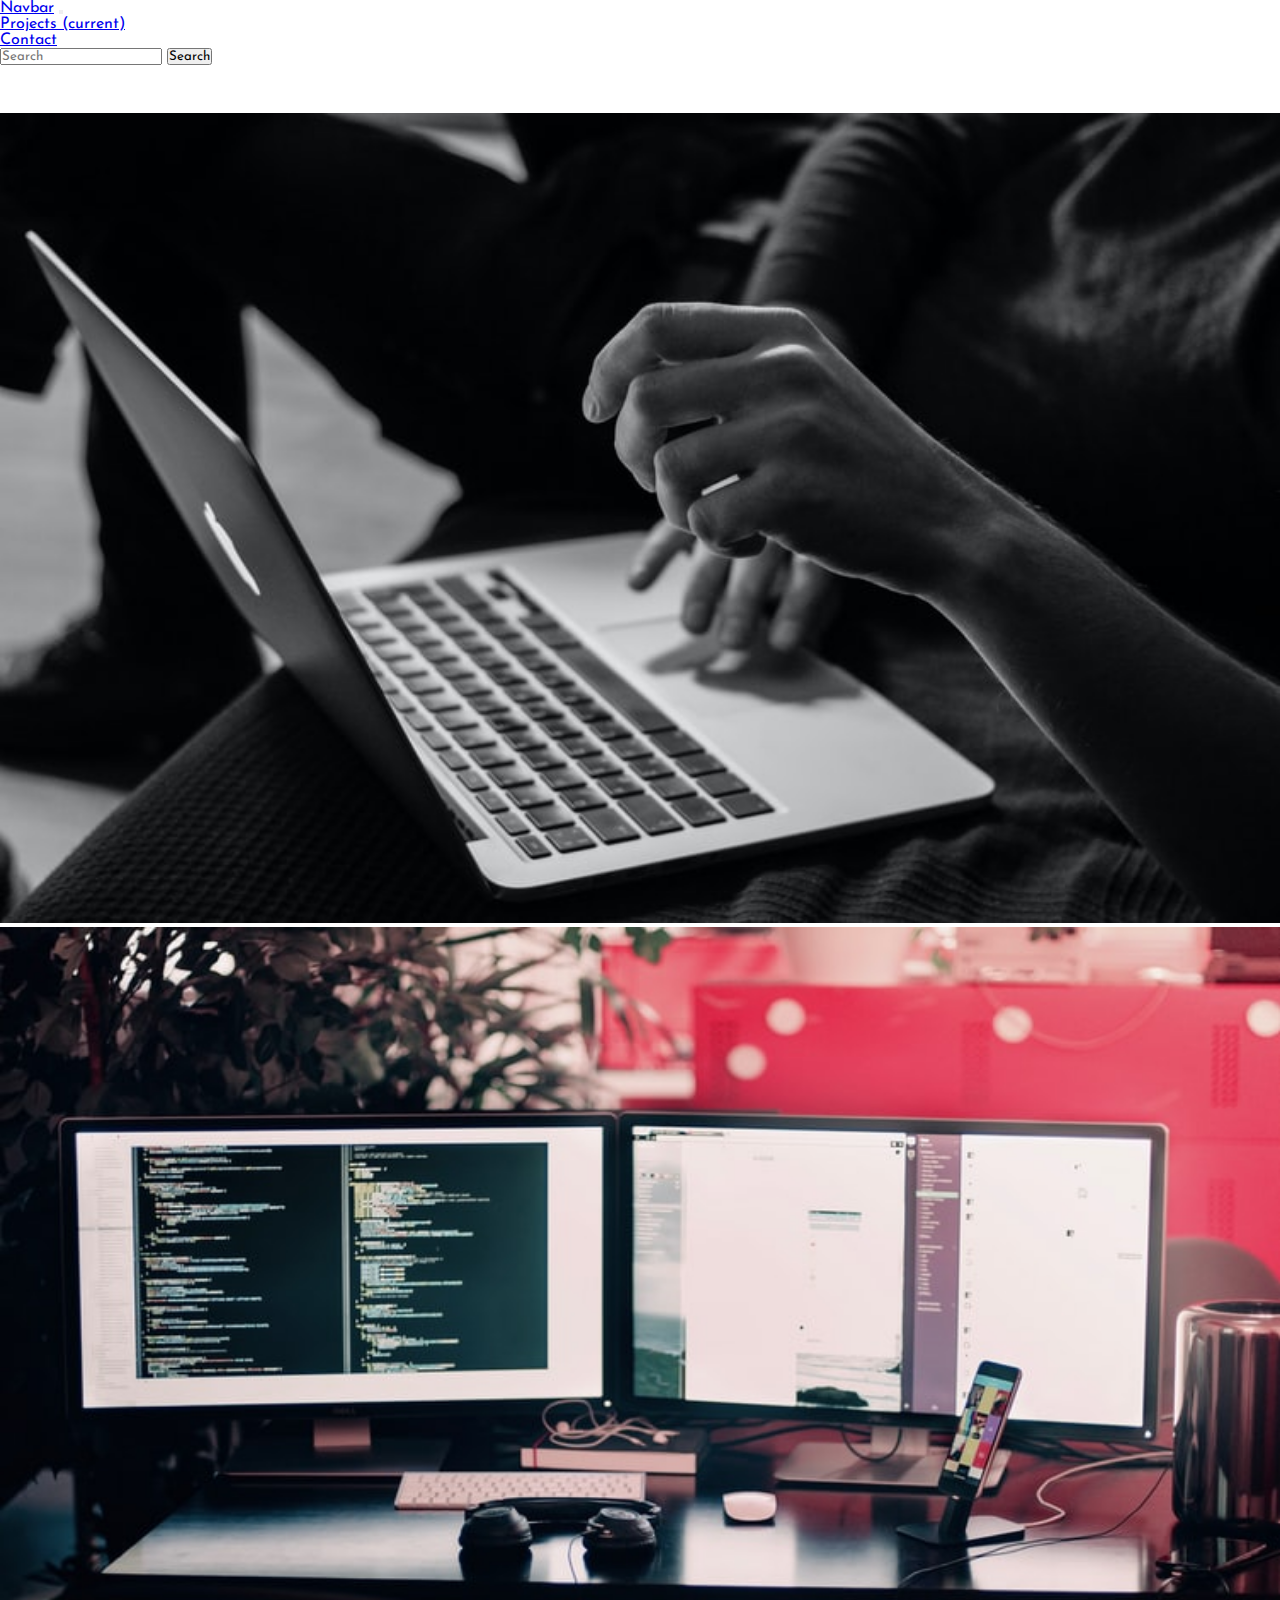
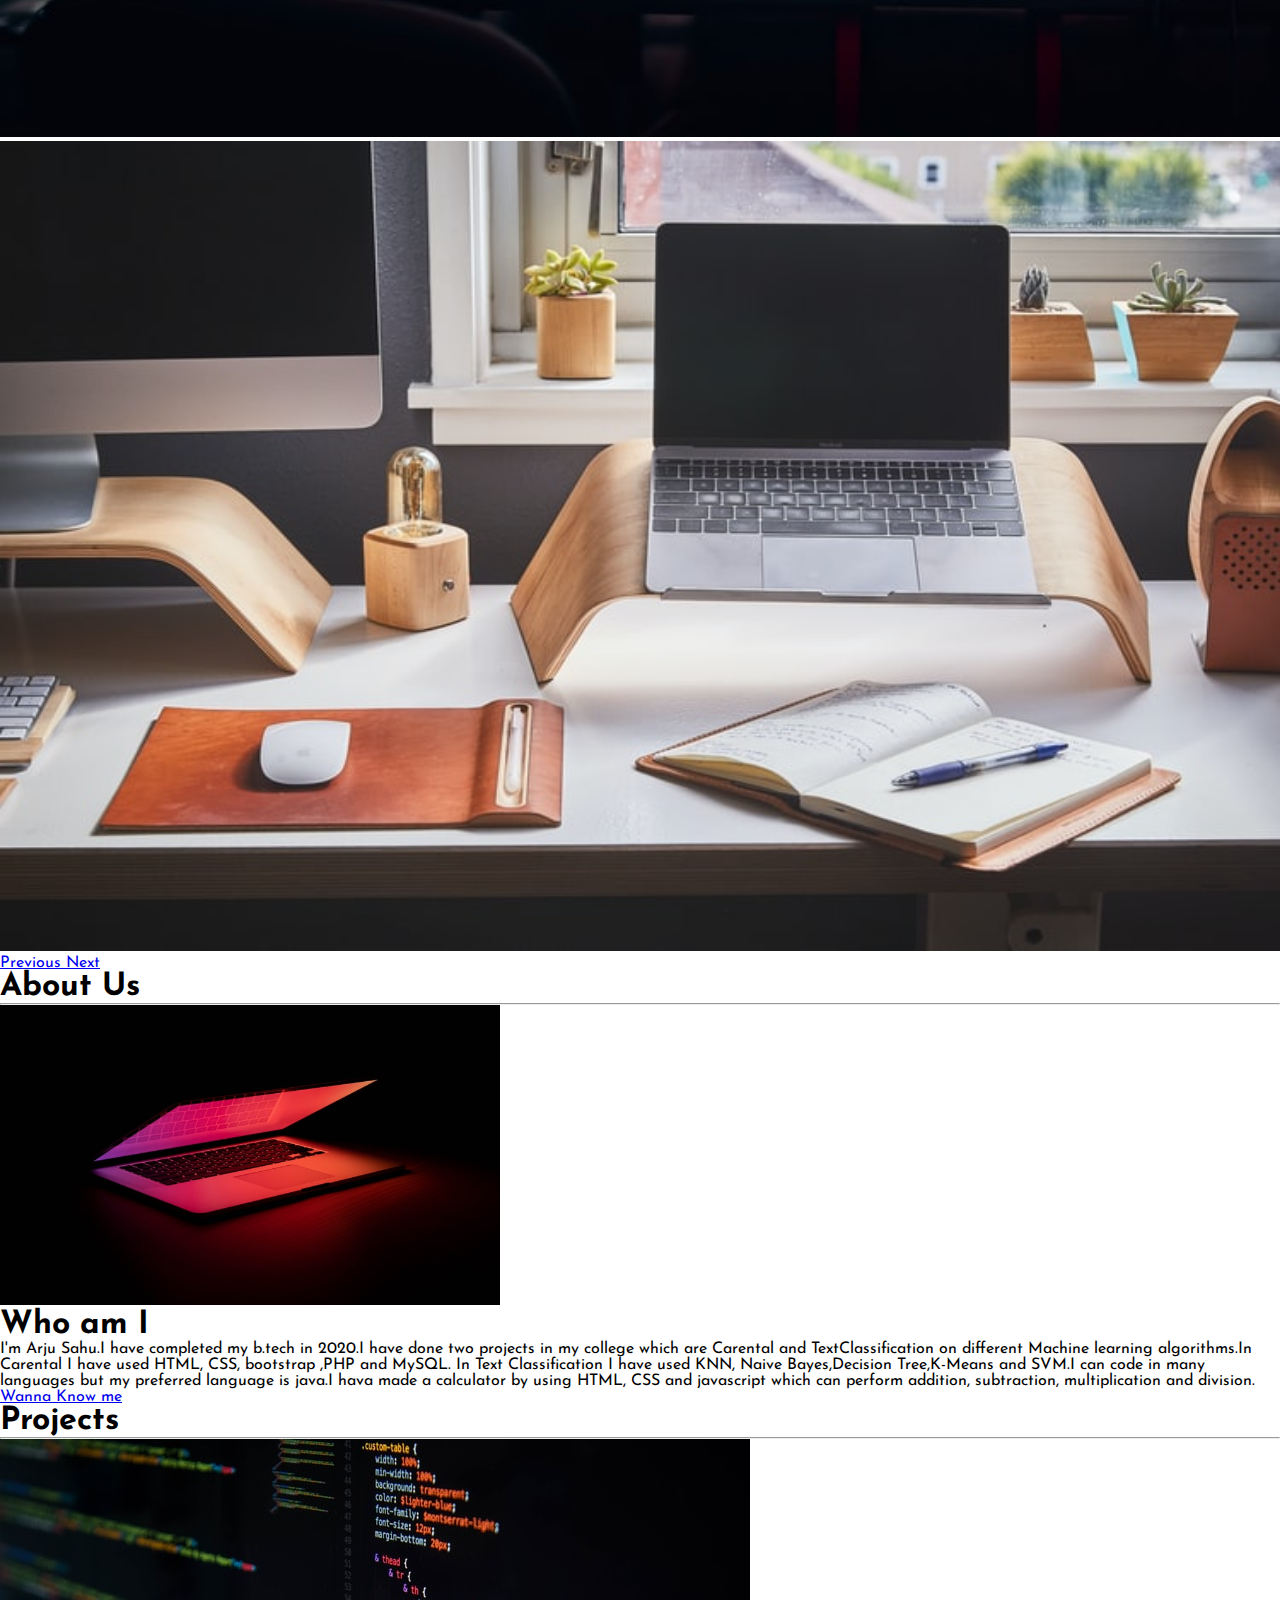
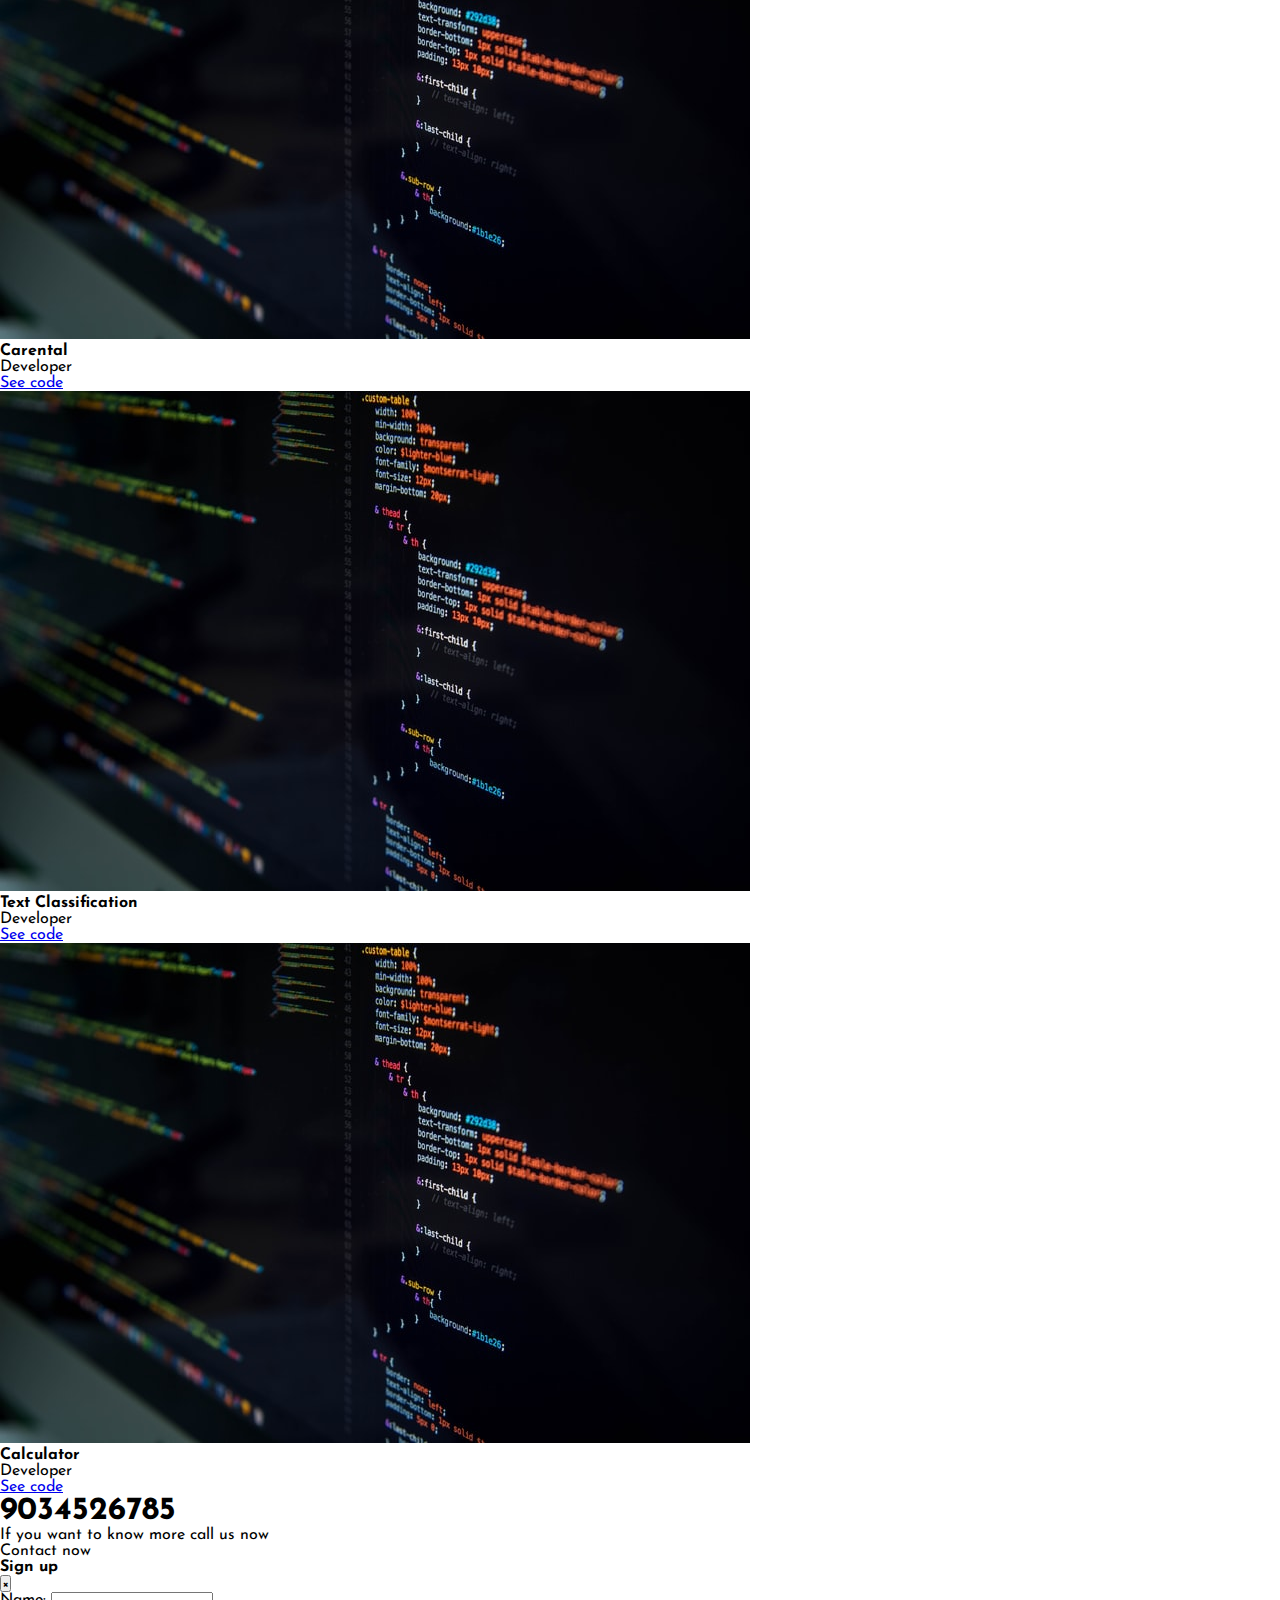
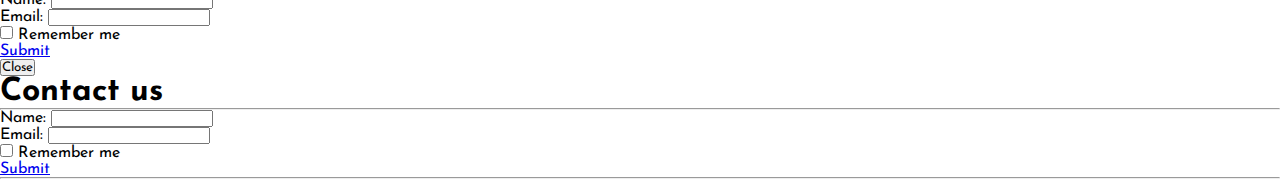
==== index.html @ 0f5ae2fe "blog" ====
<!DOCTYPE html>
<html lang="en">
<head>
    <meta charset="UTF-8">
    <meta name="viewport" content="width=device-width, initial-scale=1.0">
    <title>Document</title>
    <link rel="stylesheet" href="https://cdn.jsdelivr.net/npm/bootstrap@4.5.3/dist/css/bootstrap.min.css" integrity="sha384-TX8t27EcRE3e/ihU7zmQxVncDAy5uIKz4rEkgIXeMed4M0jlfIDPvg6uqKI2xXr2" crossorigin="anonymous">
<link rel="stylesheet" href="bootpro.css">
<link rel="preconnect" href="https://fonts.gstatic.com">
<link href="https://fonts.googleapis.com/css2?family=Josefin+Sans:ital,wght@0,200;0,300;0,400;0,500;1,200;1,300;1,400;1,700&display=swap" rel="stylesheet">

</head>
<body>
<header>
    <nav class="navbar navbar-expand-lg navbar-dark bg-dark">
        <a class="navbar-brand" href="#">Navbar</a>
        <button class="navbar-toggler" type="button" data-toggle="collapse" data-target="#navbarSupportedContent" aria-controls="navbarSupportedContent" aria-expanded="false" aria-label="Toggle navigation">
          <span class="navbar-toggler-icon"></span>
        </button>
      
        <div class="collapse navbar-collapse" id="navbarSupportedContent">
          <ul class="navbar-nav ml-auto">
            <li class="nav-item active">
              <a class="nav-link" href="#projects">Projects <span class="sr-only">(current)</span></a>
            </li>
            <li class="nav-item">
              <a class="nav-link" href="#contact">Contact</a>
            </li>
            <!-- <li class="nav-item dropdown">
              <a class="nav-link dropdown-toggle" href="#" id="navbarDropdown" role="button" data-toggle="dropdown" aria-haspopup="true" aria-expanded="false">
                Dropdown
              </a>
              <div class="dropdown-menu" aria-labelledby="navbarDropdown">
                <a class="dropdown-item" href="#">Action</a>
                <a class="dropdown-item" href="#">Another action</a>
                <div class="dropdown-divider"></div>
                <a class="dropdown-item" href="#">Something else here</a>
              </div>
            </li> -->
            <!-- <li class="nav-item">
              <a class="nav-link disabled" href="#" tabindex="-1" aria-disabled="true"></a>
            </li> -->
          </ul>
          <form class="form-inline my-2 my-lg-0">
            <input class="form-control mr-sm-2" type="search" placeholder="Search" aria-label="Search">
            <button class="btn btn-outline-success my-2 my-sm-0" type="submit">Search</button>
          </form>
        </div>
      </nav>
      <div id="carouselExampleIndicators" class="carousel slide" data-ride="carousel">
        <ol class="carousel-indicators">
          <li data-target="#carouselExampleIndicators" data-slide-to="0" class="active"></li>
          <li data-target="#carouselExampleIndicators" data-slide-to="1"></li>
          <li data-target="#carouselExampleIndicators" data-slide-to="2"></li>
        </ol>
        <div class="carousel-inner">
          <div class="carousel-item active">
            <img src="images/image1.jfif" class="d-block w-100" alt="..." width="500" height="200">
          </div>
          <div class="carousel-item">
            <img src="images/image5.jfif" class="d-block w-100" alt="..." width="500" height="200">
          </div>
          <div class="carousel-item">
            <img src="images/image8.jfif" class="d-block w-100" alt="..." width="500" height="200">
          </div>
        </div>
        <a class="carousel-control-prev" href="#carouselExampleIndicators" role="button" data-slide="prev">
          <span class="carousel-control-prev-icon" aria-hidden="true"></span>
          <span class="sr-only">Previous</span>
        </a>
        <a class="carousel-control-next" href="#carouselExampleIndicators" role="button" data-slide="next">
          <span class="carousel-control-next-icon" aria-hidden="true"></span>
          <span class="sr-only">Next</span>
        </a>
      </div> 
</header>

<section>
    <div class="container-fluid">
        <h1 class="text-center pt-5">About Us</h1>
        <hr class="w-25 mx-auto pt-5">
        <div class="row mb-5">
            <div class="col-lg-6 col-md-6 col-12">
                <img src="images/image3.jfif" class="img-fluid"width="500" height="300">
            </div>

        <div class="col-lg-6 col-md-6 col-12">
            <h1>Who am I</h1>
            <p class="pt-4 pb-3">
                I'm Arju Sahu.I have completed my b.tech in 2020.I have done two projects in my college which are Carental and TextClassification
                on different Machine learning algorithms.In Carental I have used HTML, CSS, bootstrap ,PHP and MySQL.
                In Text Classification I have used KNN, Naive Bayes,Decision Tree,K-Means and SVM.I can code in many languages 
                but my preferred language is java.I hava made a calculator by using HTML, CSS and javascript which can perform addition,
                subtraction, multiplication and division.
            </p>
            <a class="btn btn-primary" href="https://www.linkedin.com/in/arju-sahu-9819171a5" target="_blank">Wanna Know me</a>
        </div>
       </div>

    </div>
</section>

<!-- service part -->

<section>
    <div class="container">
        <h1 class="text-center pt-5" id="projects">Projects</h1>
        <hr class="w-25 mx-auto pt-5">
        


<div class="row text-center mb-5">
<div class="col-lg-4 col-md-4 col-12">
    <div class="card" style="width:350px">
        <img class="card-img-top" src="images/code.jfif" alt="Card image">
        <div class="card-body">
          <h4 class="card-title">Carental</h4>
          <p class="card-text">Developer</p>
          <a href="https://github.com/arjusahu/carental" class="btn btn-primary" target="_blank">See code</a>
        </div>
      </div>
</div>
<div class="col-lg-4 col-md-4 col-12">
    <div class="card" style="width:350px">
        <img class="card-img-top" src="images/code.jfif" alt="Card image">
        <div class="card-body">
          <h4 class="card-title">Text Classification</h4>
          <p class="card-text">Developer</p>
          <a href="https://github.com/arjusahu/textclassificationsurvey" class="btn btn-primary" target="_blank">See code</a>
        </div>
      </div>
</div>
<div class="col-lg-4 col-md-4 col-12">
    <div class="card" style="width:350px">
        <img class="card-img-top" src="images/code.jfif" alt="Card image">
        <div class="card-body">
          <h4 class="card-title">Calculator</h4>
          <p class="card-text">Developer</p>
          <a href="https://github.com/arjusahu/calculator" class="btn btn-primary" target="_blank">See code</a>
        </div>
      </div>
</div>

</div>
</div>
</section>

<!-- article -->
<section class="bg-primary">
    <article class=" py-5">
    <div class="text-center">
        <h1 class="display-3 text-white">9034526785</h1>
        <p class="text-white">If you want to know more call us now</p>
        <buttton class="btn btn-warning" data-toggle="modal" data-target="#myModal">Contact now</buttton>
    </div>
    <div class="modal fade" id="myModal">
        <div class="modal-dialog modal-dialog-centered">
          <div class="modal-content">
          
            <!-- Modal Header -->
            <div class="modal-header">
              <h4 class="modal-title">Sign up</h4>
              <button type="button" class="close" data-dismiss="modal">&times;</button>
            </div>
            
            <!-- Modal body -->
            <div class="modal-body">
                <form action="/action_page.php">
                    <div class="form-group">
                      <label for="email">Name:</label>
                      <input type="text" class="form-control" placeholder="" id="email" autocomplete="off">
                    </div>
                    <div class="form-group">
                      <label for="pwd">Email:</label>
                      <input type="email" class="form-control" placeholder="" id="pwd">
                    </div>
                    <div class="form-group form-check">
                      <label class="form-check-label">
                        <input class="form-check-input" type="checkbox"> Remember me
                      </label>
                    </div>
                    <a href="#" class="btn btn-primary">Submit</a>
                  </form>
            </div>
            
            <!-- Modal footer -->
            <div class="modal-footer">
              <button type="button" class="btn btn-secondary" data-dismiss="modal">Close</button>
            </div>
            
          </div>
        </div>
      </div>
      
</article>
</section>


<!-- contact us -->



<section >
    <div class="container">
        <h1 class="text-center pt-5" id="contact">Contact us</h1>
        <hr class="w-25 mx-auto pt-5">
        <div class="w-50 mx-auto">
        <form action="/action_page.php">
            <div class="form-group">
              <label for="email">Name:</label>
              <input type="text" class="form-control" placeholder="" id="email" autocomplete="off">
            </div>
            <div class="form-group">
              <label for="pwd">Email:</label>
              <input type="email" class="form-control" placeholder="" id="pwd">
            </div>
            <div class="form-group form-check">
              <label class="form-check-label">
                <input class="form-check-input" type="checkbox"> Remember me
              </label>
            </div>
            <div class="text-center">
            <a href="#" class="btn btn-primary">Submit</a>
        </div>
          </form>

</div>
</div>
</section>
<hr class="w-25 mx-auto pt-5">



<script src="https://ajax.googleapis.com/ajax/libs/jquery/3.5.1/jquery.min.js"></script>
<script src="https://cdnjs.cloudflare.com/ajax/libs/popper.js/1.16.0/umd/popper.min.js"></script>
<script src="https://maxcdn.bootstrapcdn.com/bootstrap/4.5.2/js/bootstrap.min.js"></script>

</body>
</html>
---- bootpro.css ----
.carousel-inner img {
    width: 100%;
    height: 90vh;
  }
  *{
      margin:0px;
      padding:0px;
      font-family: 'Josefin Sans', sans-serif;
  }
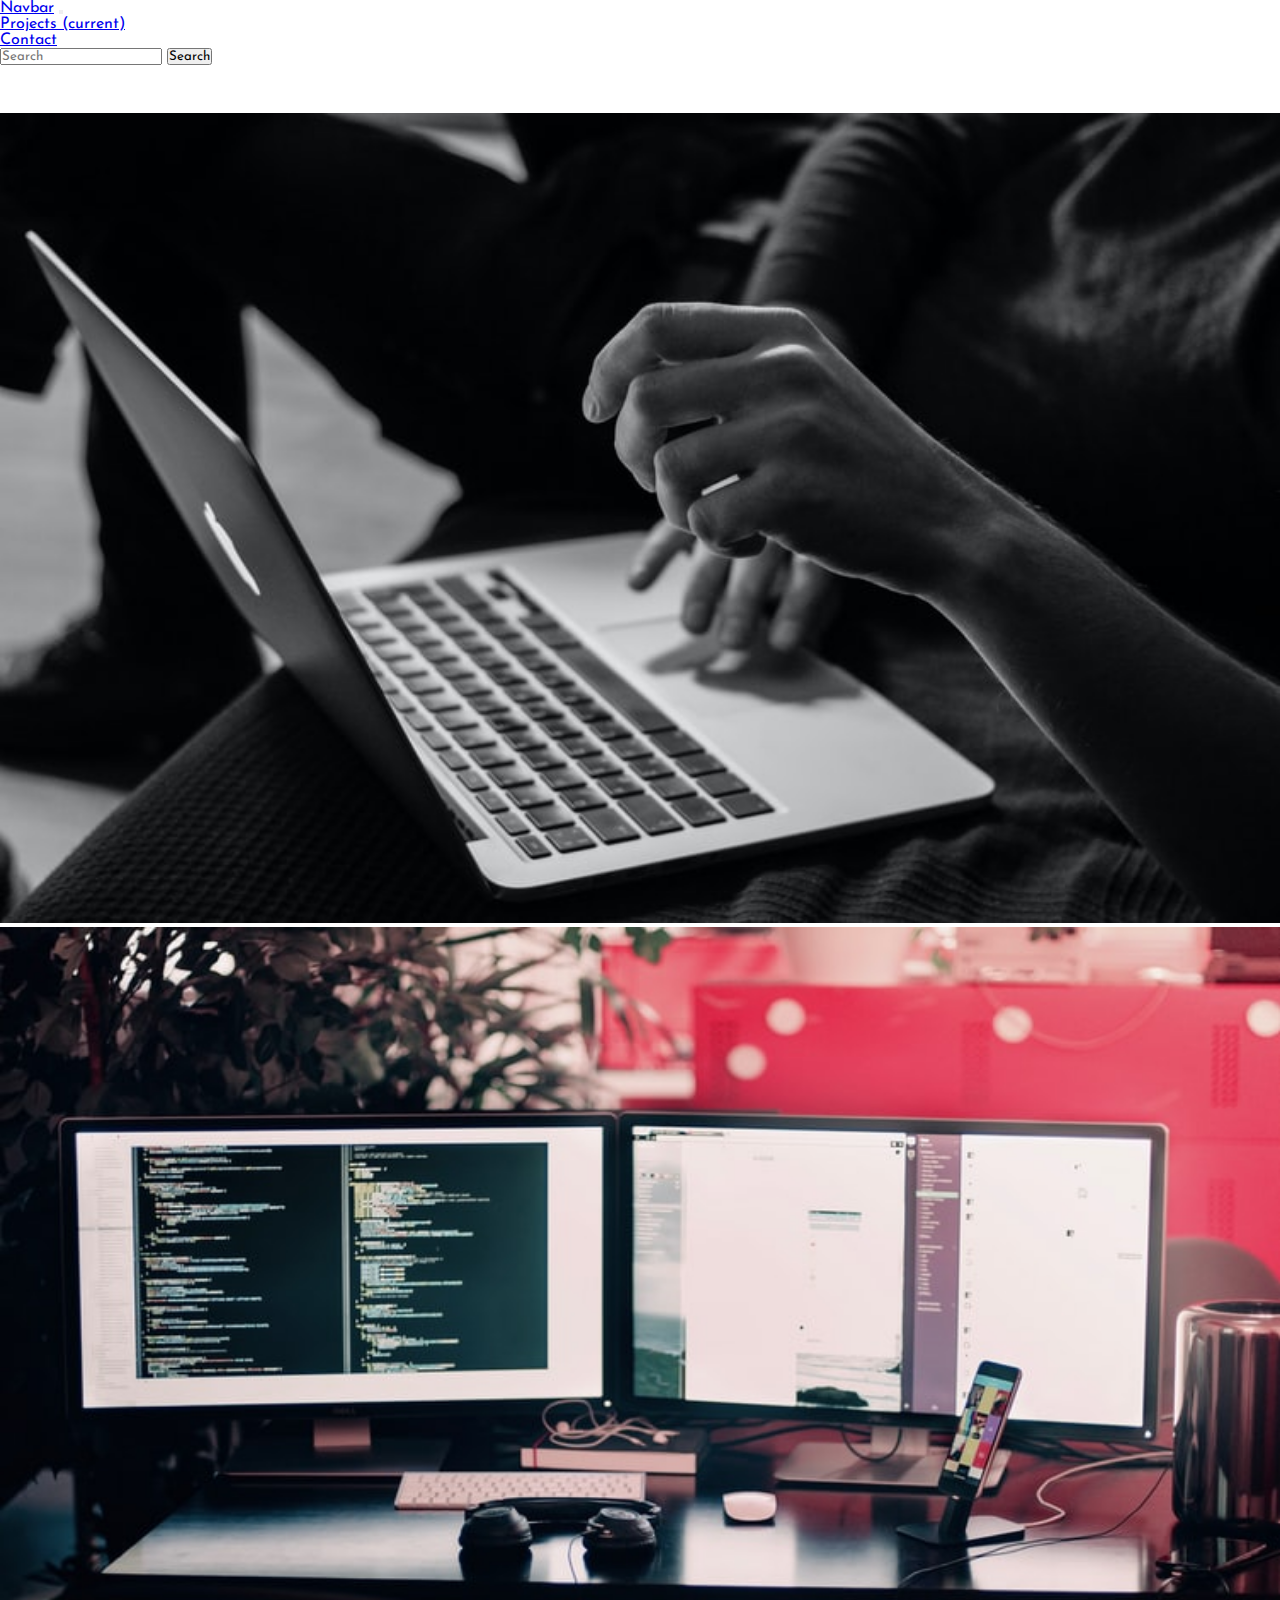
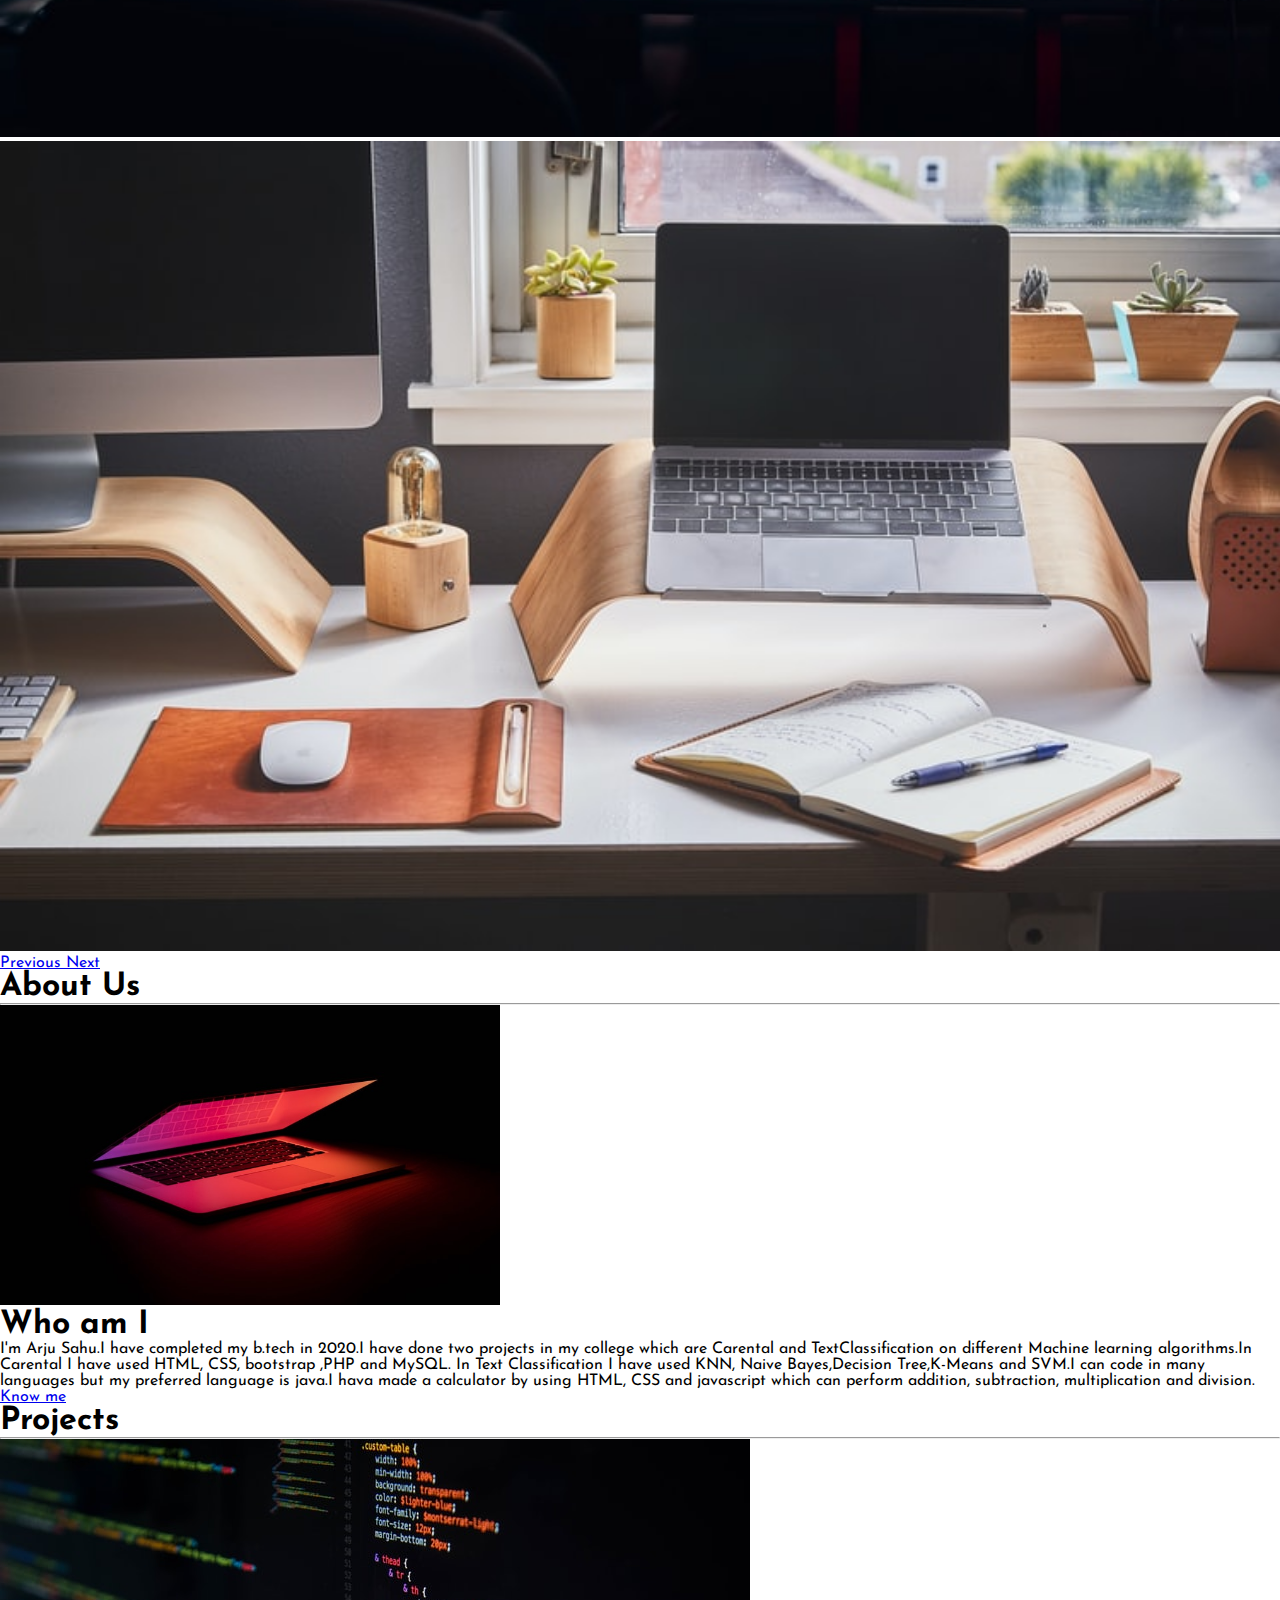
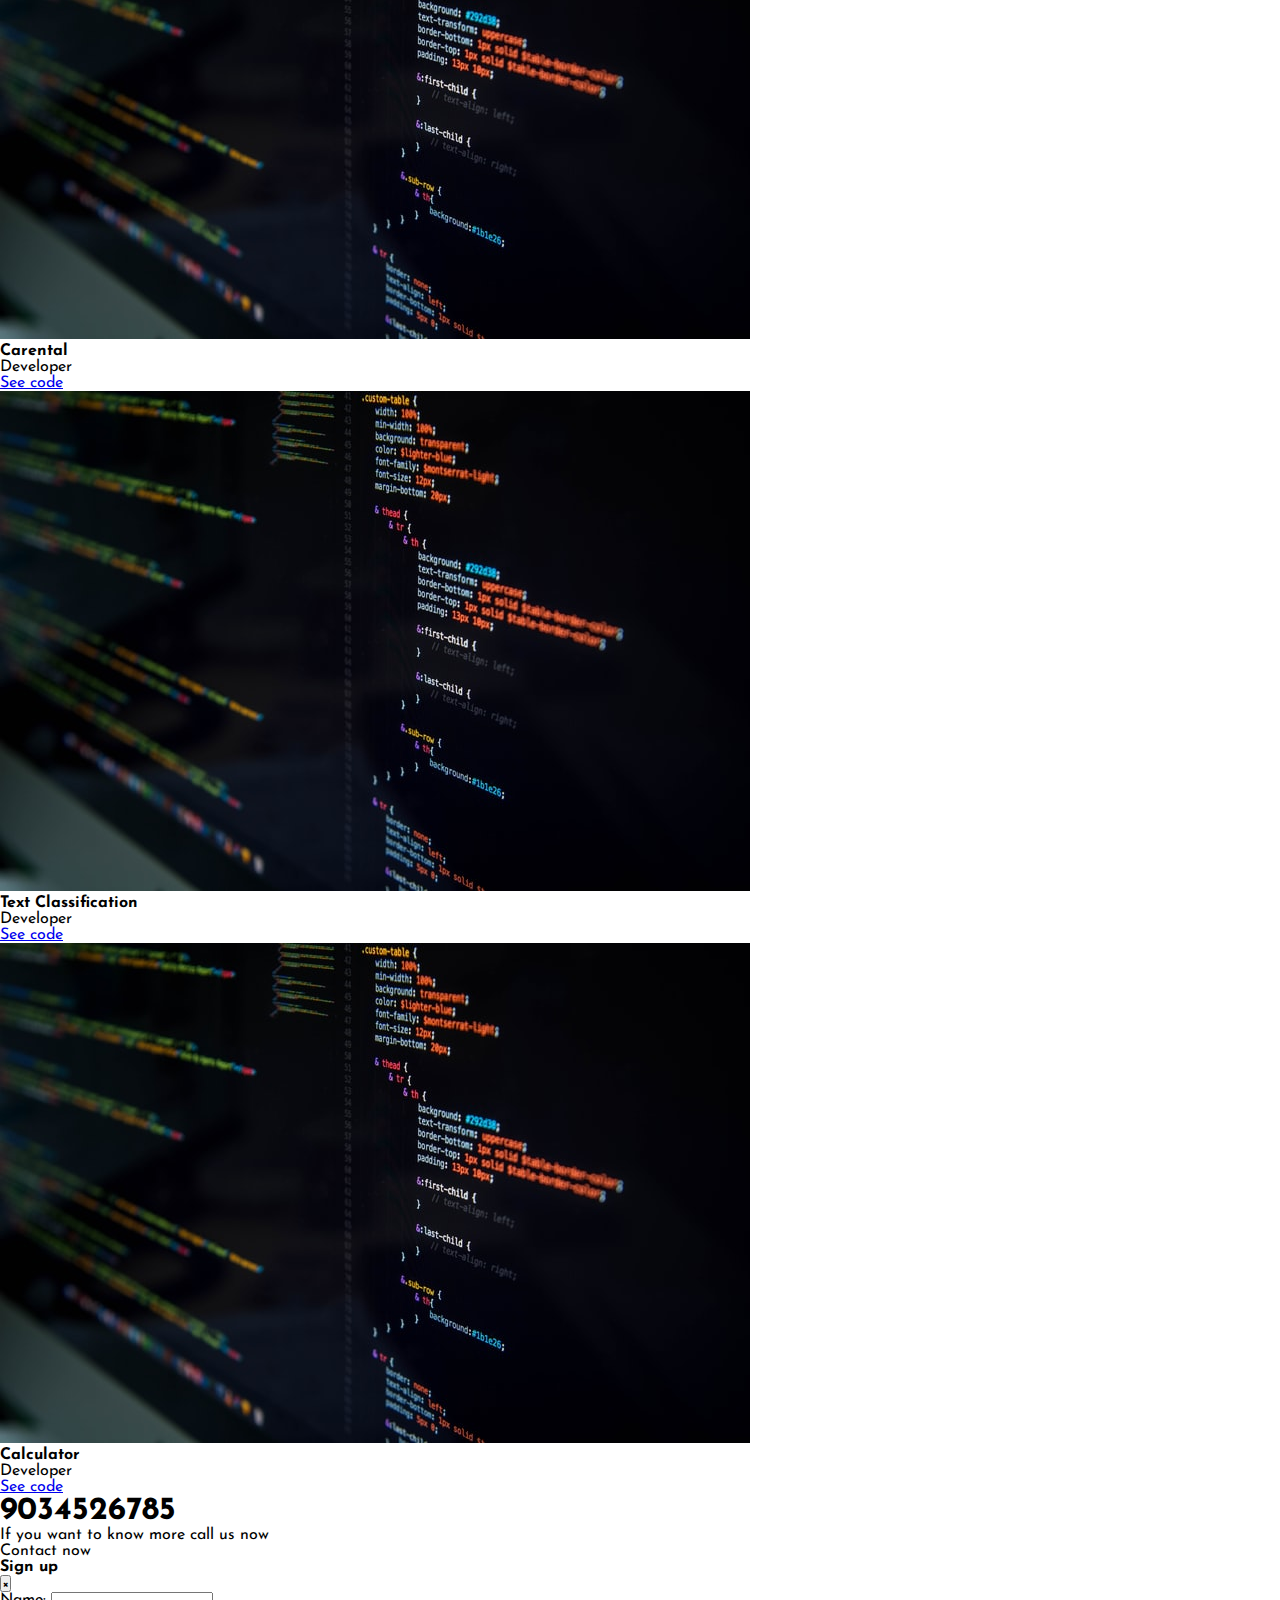
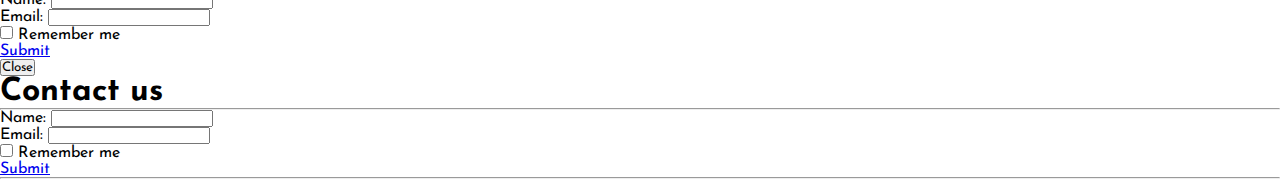
==== commit 29cd467d: "blog" ====
--- a/index.html
+++ b/index.html
@@ -85,7 +85,7 @@
             </div>
 
         <div class="col-lg-6 col-md-6 col-12">
-            <h1>Who am I</h1>
+            <h1 class="pt-3">Who am I</h1>
             <p class="pt-4 pb-3">
                 I'm Arju Sahu.I have completed my b.tech in 2020.I have done two projects in my college which are Carental and TextClassification
                 on different Machine learning algorithms.In Carental I have used HTML, CSS, bootstrap ,PHP and MySQL.
@@ -93,7 +93,7 @@
                 but my preferred language is java.I hava made a calculator by using HTML, CSS and javascript which can perform addition,
                 subtraction, multiplication and division.
             </p>
-            <a class="btn btn-primary" href="https://www.linkedin.com/in/arju-sahu-9819171a5" target="_blank">Wanna Know me</a>
+            <a class="btn btn-primary" href="https://www.linkedin.com/in/arju-sahu-9819171a5" target="_blank">Know me</a>
         </div>
        </div>
 
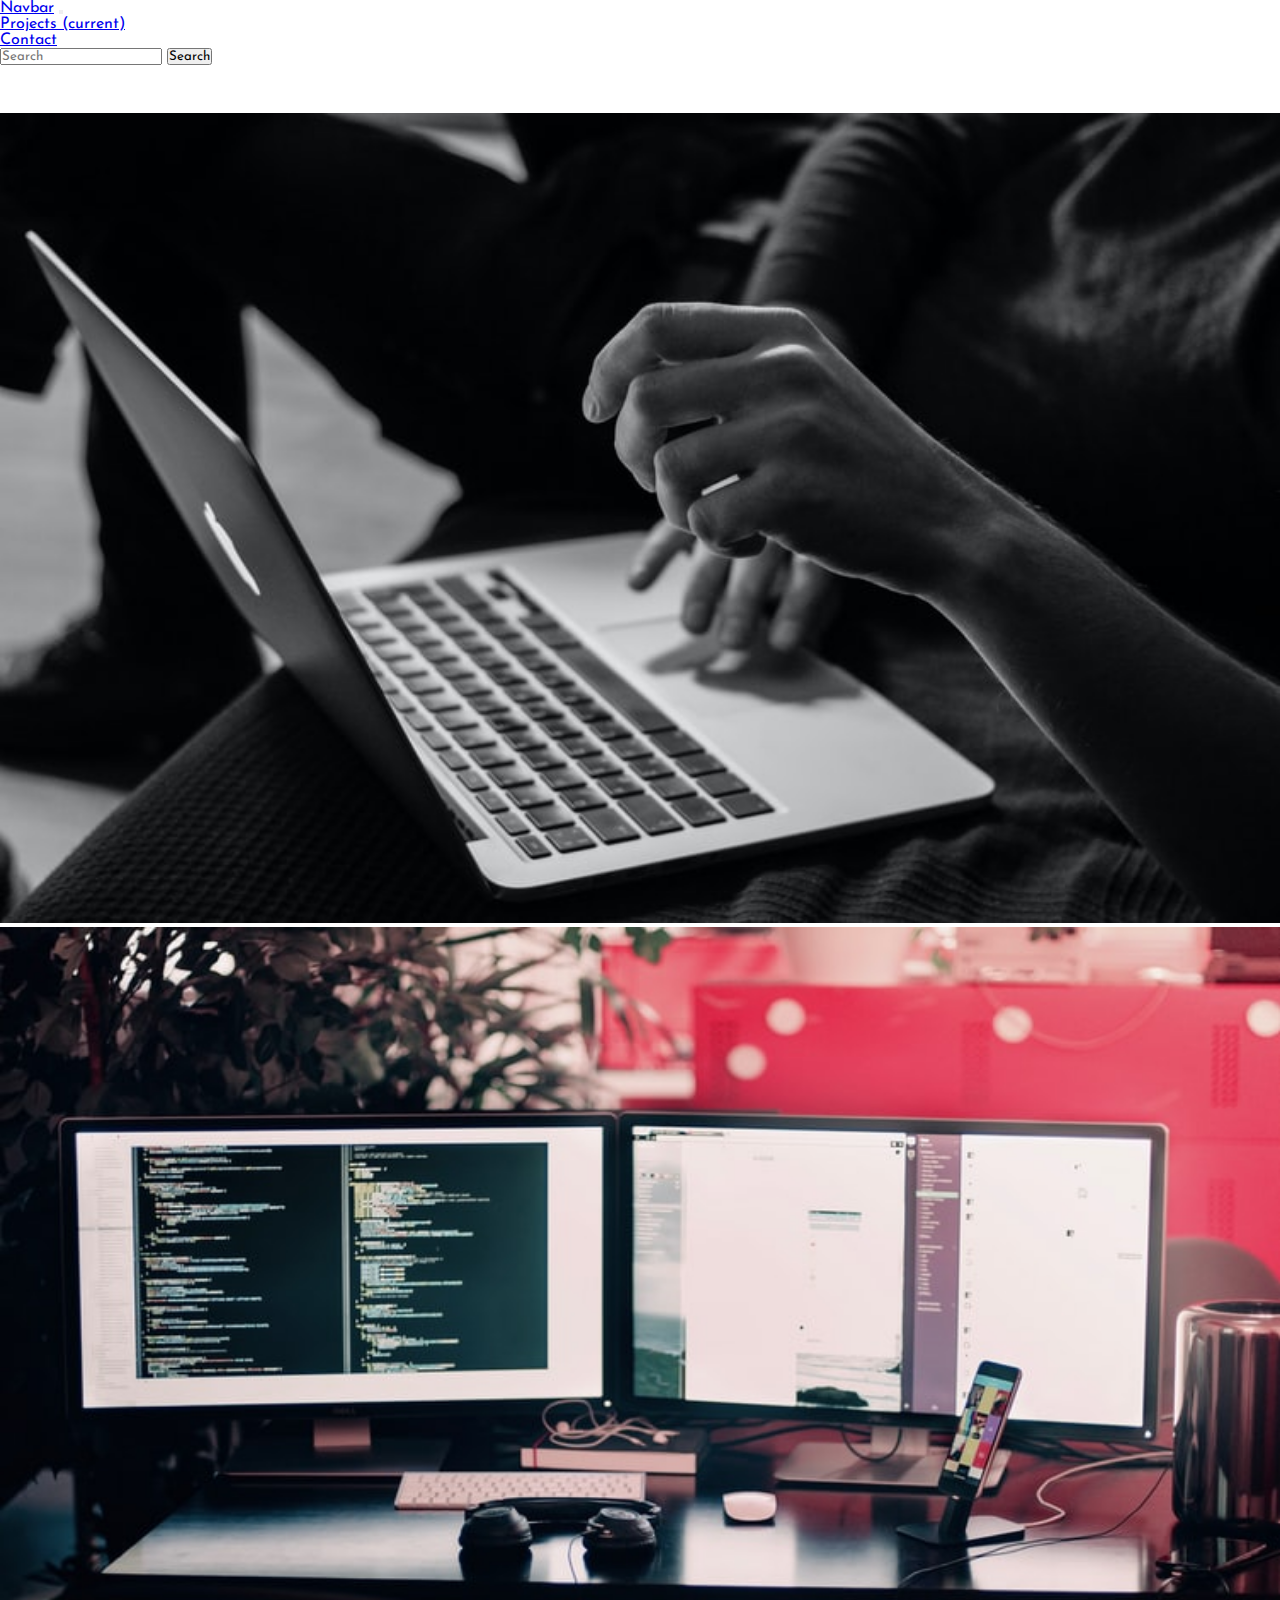
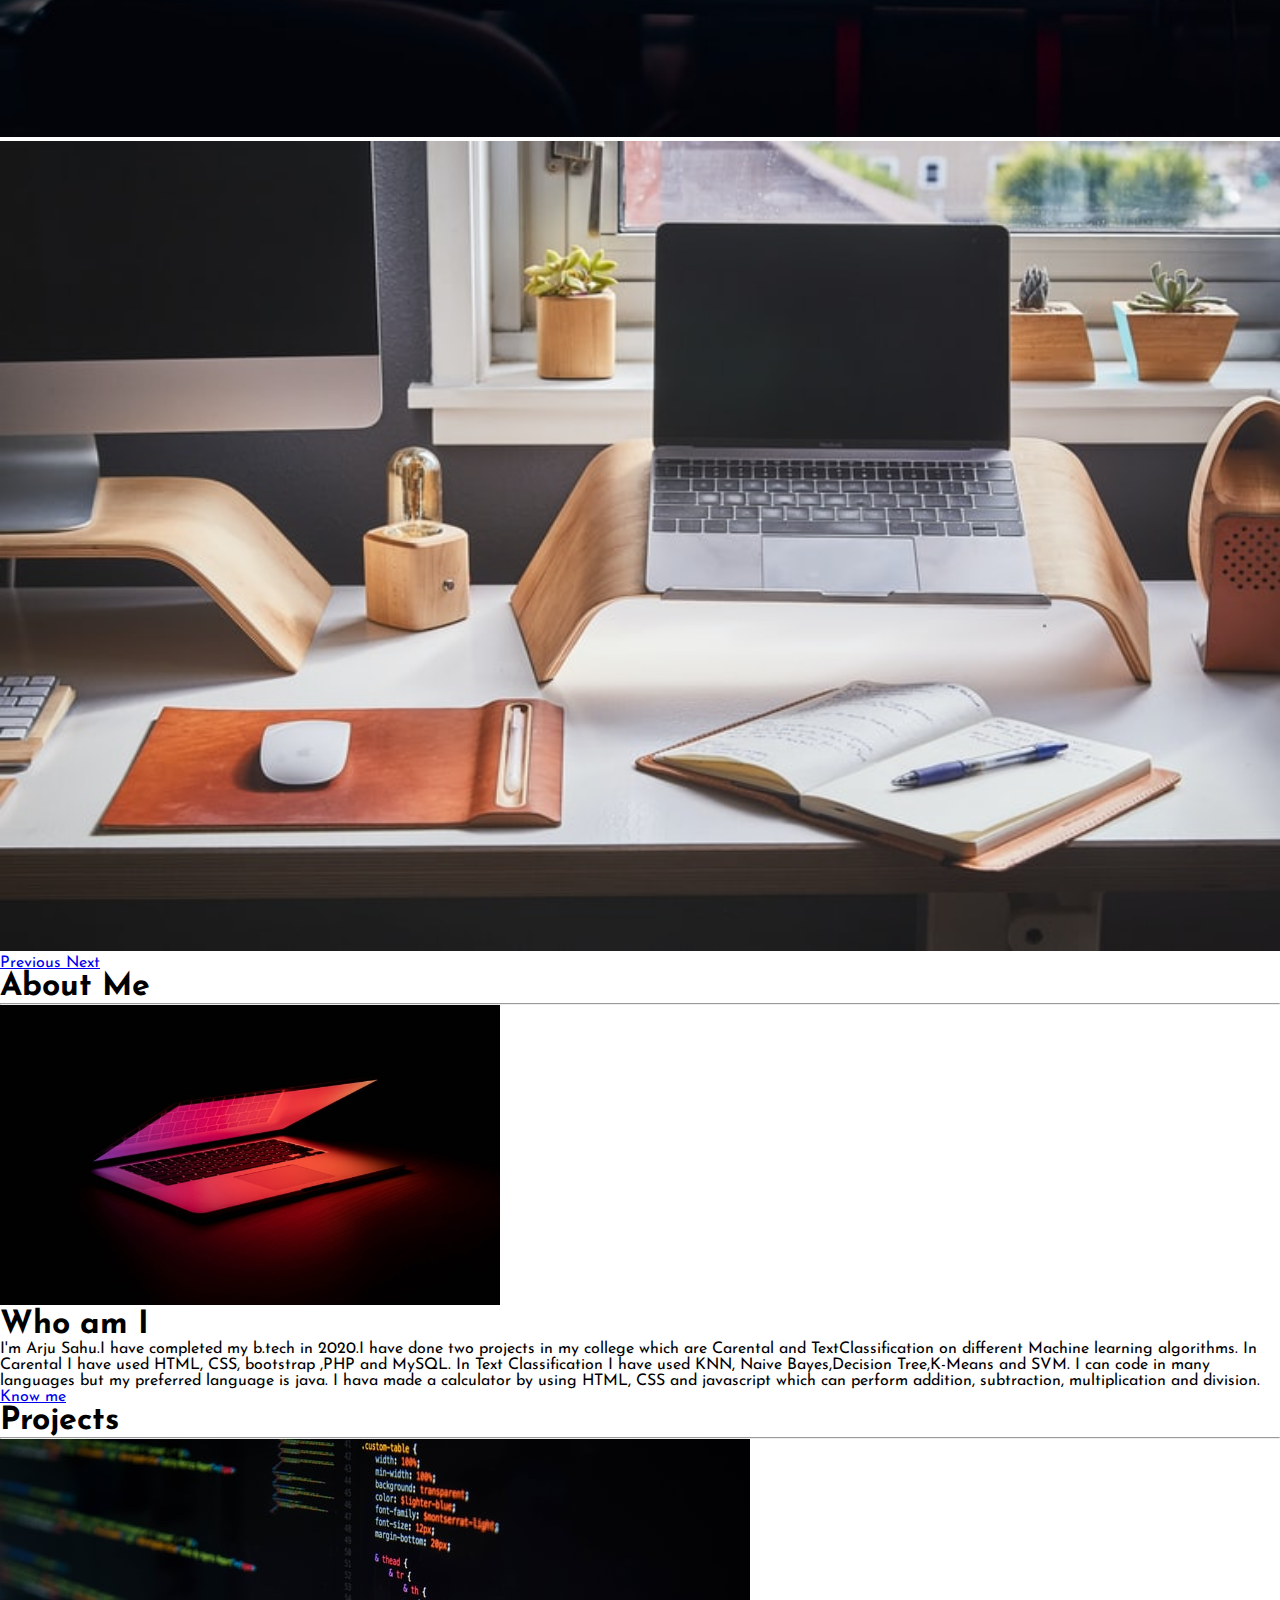
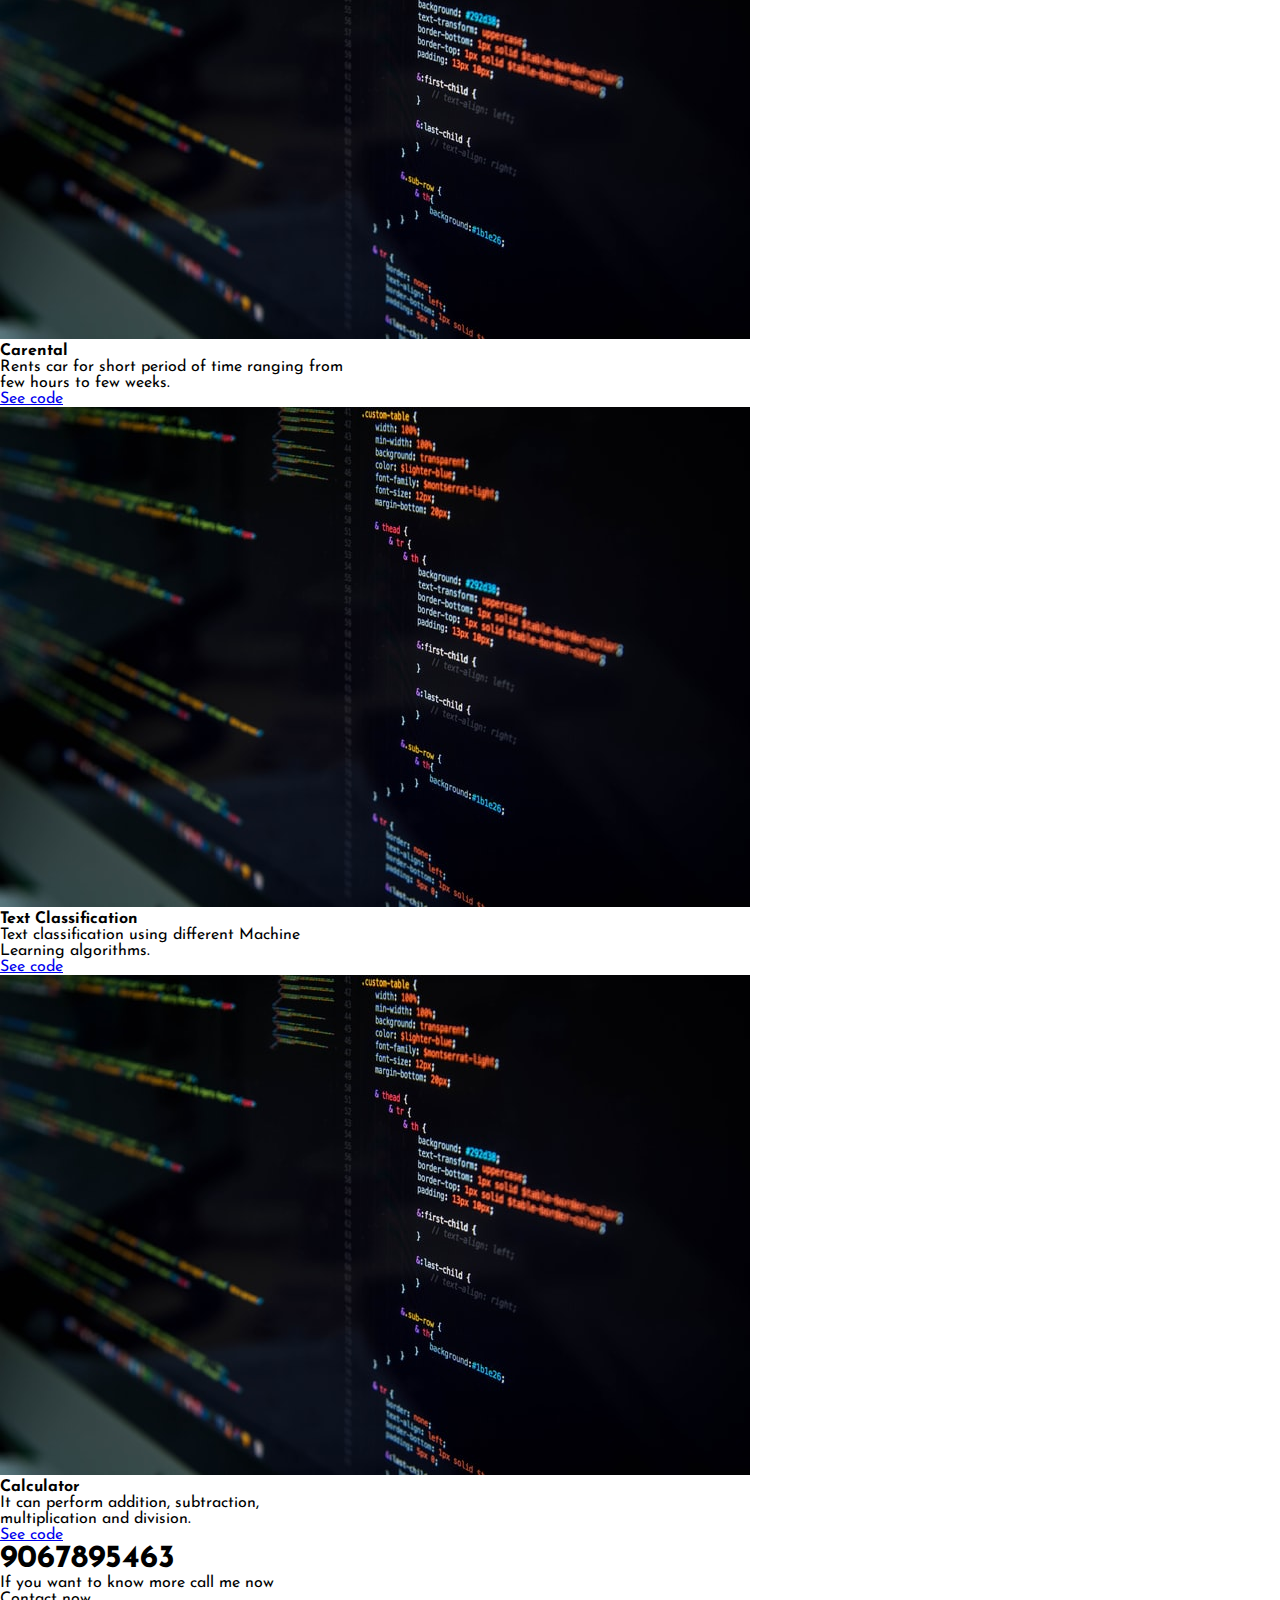
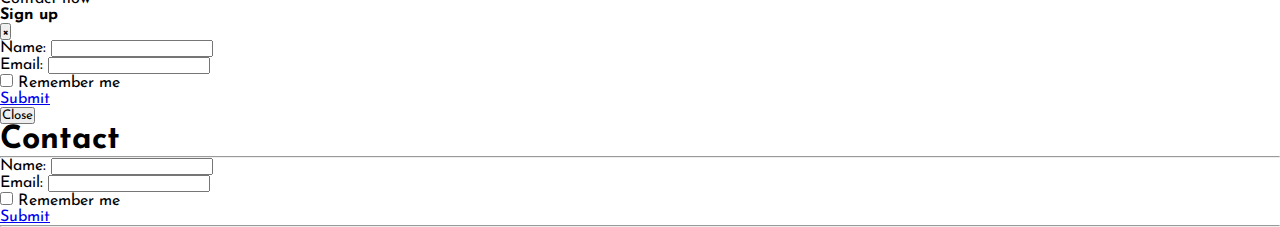
==== commit d200c3a6: "blog" ====
--- a/index.html
+++ b/index.html
@@ -23,7 +23,7 @@
             <li class="nav-item active">
               <a class="nav-link" href="#projects">Projects <span class="sr-only">(current)</span></a>
             </li>
-            <li class="nav-item">
+            <li class="nav-item active px-4">
               <a class="nav-link" href="#contact">Contact</a>
             </li>
             <!-- <li class="nav-item dropdown">
@@ -77,20 +77,20 @@
 
 <section>
     <div class="container-fluid">
-        <h1 class="text-center pt-5">About Us</h1>
+        <h1 class="text-center pt-5">About Me</h1>
         <hr class="w-25 mx-auto pt-5">
         <div class="row mb-5">
-            <div class="col-lg-6 col-md-6 col-12">
+            <div class="col-lg-6 ">
                 <img src="images/image3.jfif" class="img-fluid"width="500" height="300">
             </div>
 
-        <div class="col-lg-6 col-md-6 col-12">
+        <div class="col-lg-6">
             <h1 class="pt-3">Who am I</h1>
             <p class="pt-4 pb-3">
                 I'm Arju Sahu.I have completed my b.tech in 2020.I have done two projects in my college which are Carental and TextClassification
-                on different Machine learning algorithms.In Carental I have used HTML, CSS, bootstrap ,PHP and MySQL.
-                In Text Classification I have used KNN, Naive Bayes,Decision Tree,K-Means and SVM.I can code in many languages 
-                but my preferred language is java.I hava made a calculator by using HTML, CSS and javascript which can perform addition,
+                on different Machine learning algorithms. In Carental I have used HTML, CSS, bootstrap ,PHP and MySQL.
+                In Text Classification I have used KNN, Naive Bayes,Decision Tree,K-Means and SVM. I can code in many languages 
+                but my preferred language is java. I hava made a calculator by using HTML, CSS and javascript which can perform addition,
                 subtraction, multiplication and division.
             </p>
             <a class="btn btn-primary" href="https://www.linkedin.com/in/arju-sahu-9819171a5" target="_blank">Know me</a>
@@ -115,7 +115,7 @@
         <img class="card-img-top" src="images/code.jfif" alt="Card image">
         <div class="card-body">
           <h4 class="card-title">Carental</h4>
-          <p class="card-text">Developer</p>
+          <p class="card-text">Rents car for short period of time ranging from few hours to few weeks.</p>
           <a href="https://github.com/arjusahu/carental" class="btn btn-primary" target="_blank">See code</a>
         </div>
       </div>
@@ -125,7 +125,7 @@
         <img class="card-img-top" src="images/code.jfif" alt="Card image">
         <div class="card-body">
           <h4 class="card-title">Text Classification</h4>
-          <p class="card-text">Developer</p>
+          <p class="card-text">Text classification using different Machine Learning algorithms.</p>
           <a href="https://github.com/arjusahu/textclassificationsurvey" class="btn btn-primary" target="_blank">See code</a>
         </div>
       </div>
@@ -135,7 +135,7 @@
         <img class="card-img-top" src="images/code.jfif" alt="Card image">
         <div class="card-body">
           <h4 class="card-title">Calculator</h4>
-          <p class="card-text">Developer</p>
+          <p class="card-text">It can perform addition, subtraction, multiplication and division.</p>
           <a href="https://github.com/arjusahu/calculator" class="btn btn-primary" target="_blank">See code</a>
         </div>
       </div>
@@ -149,8 +149,8 @@
 <section class="bg-primary">
     <article class=" py-5">
     <div class="text-center">
-        <h1 class="display-3 text-white">9034526785</h1>
-        <p class="text-white">If you want to know more call us now</p>
+        <h1 class="display-3 text-white">9067895463</h1>
+        <p class="text-white">If you want to know more call me now </p>
         <buttton class="btn btn-warning" data-toggle="modal" data-target="#myModal">Contact now</buttton>
     </div>
     <div class="modal fade" id="myModal">
@@ -202,7 +202,7 @@
 
 <section >
     <div class="container">
-        <h1 class="text-center pt-5" id="contact">Contact us</h1>
+        <h1 class="text-center pt-5" id="contact">Contact</h1>
         <hr class="w-25 mx-auto pt-5">
         <div class="w-50 mx-auto">
         <form action="/action_page.php">
